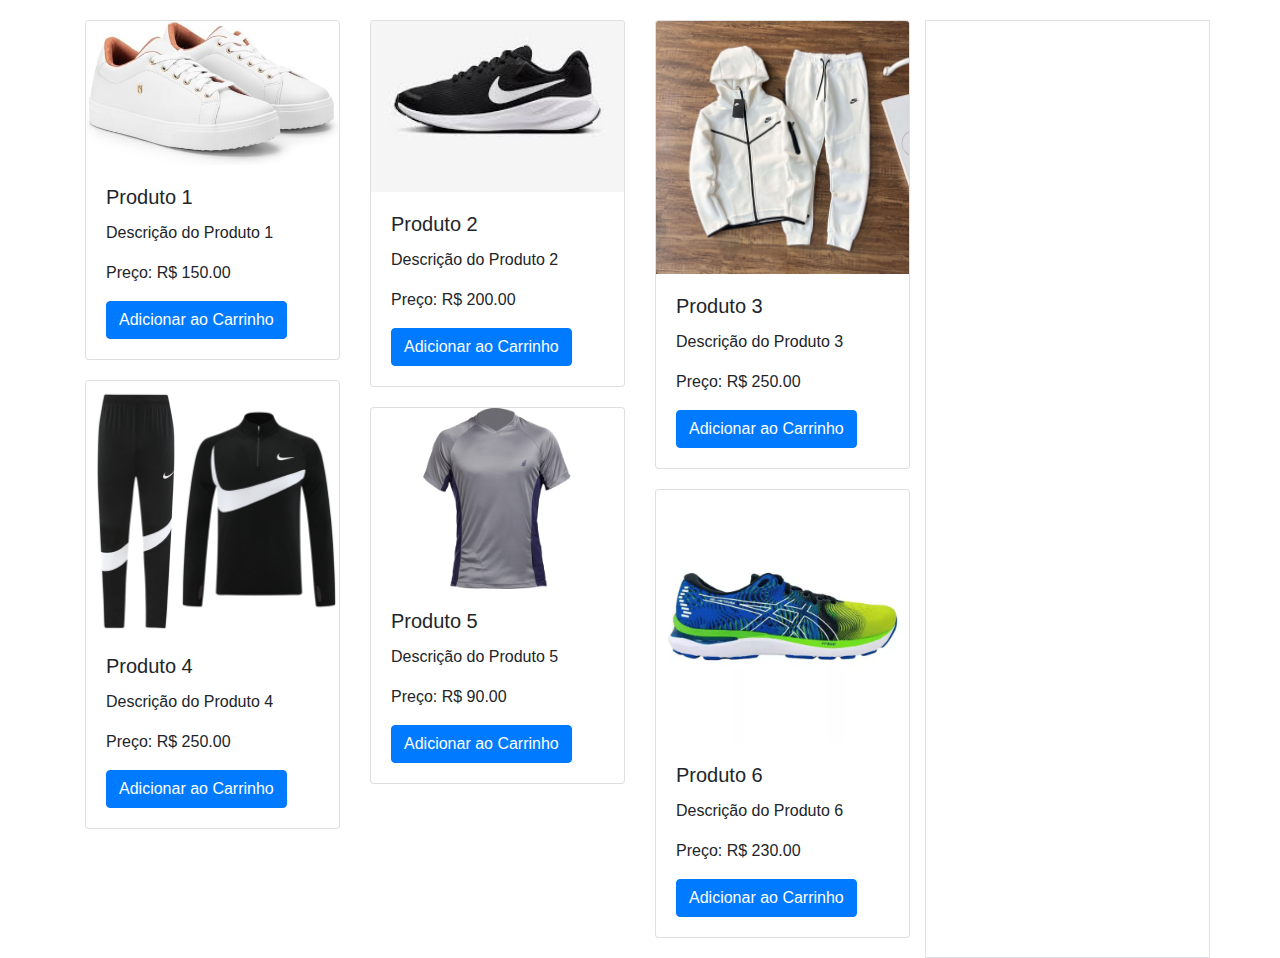
==== marcio-xerem/index.html @ 7ae81e7b "primeiro commit - Adição do módulo para criar os cards dinamicamente" ====
<!DOCTYPE html>
<html lang="pt-BR">
<head>
    <meta charset="UTF-8">
    <meta name="viewport" content="width=device-width, initial-scale=1.0">
    <title>Loja Online</title>
    <link rel="stylesheet" href="styles.css">
    <link rel="stylesheet" href="https://stackpath.bootstrapcdn.com/bootstrap/4.5.2/css/bootstrap.min.css">
</head>
<body>
    <main>
    <div class="container">
        <div class="row">
            <div class="col-md-3" id="coluna1"></div>
            <div class="col-md-3" id="coluna2"></div>
            <div class="col-md-3" id="coluna3"></div>
            <div class="col-md-3" id="carrinho"></div>
        </div>
    </div>
    </main>
    <script src="script.js"></script>
</body>
</html>
---- marcio-xerem/styles.css ----
body {
    background-color: #f8f9fa;
}

main {
    margin-top: 20px;
}

.card {
    margin-bottom: 20px;    
}

#carrinho {
    background-color: #ffffff;
    border: 1px solid #dee2e6;
    padding: 20px;
}
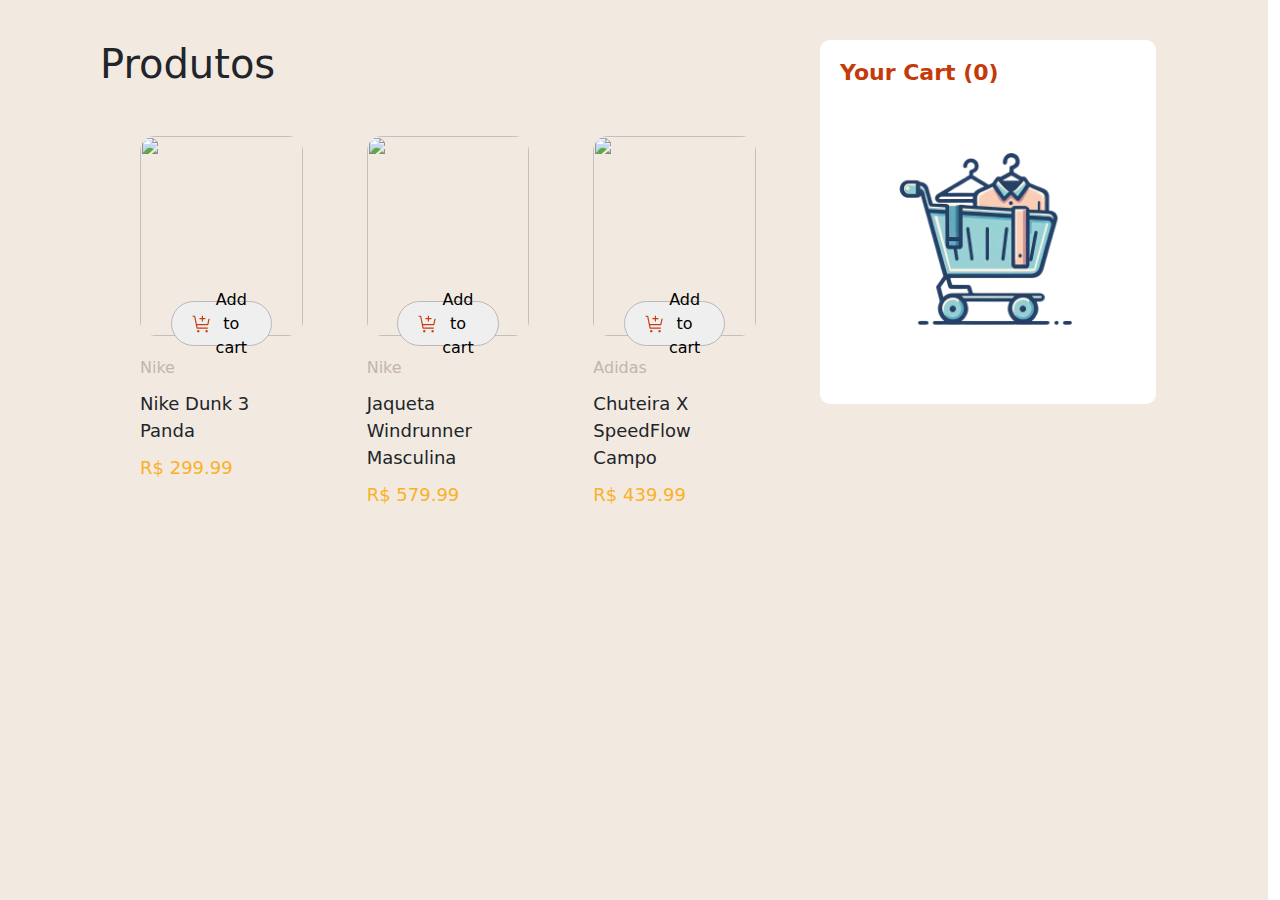
==== commit 5dbf4988: "terceiro commit - Adição do módulo com o carrinho ao layout principal" ====
--- a/marcio-xerem/index.html
+++ b/marcio-xerem/index.html
@@ -1,23 +1,39 @@
 <!DOCTYPE html>
-<html lang="pt-BR">
+<html lang="pt-br">
 <head>
     <meta charset="UTF-8">
     <meta name="viewport" content="width=device-width, initial-scale=1.0">
-    <title>Loja Online</title>
-    <link rel="stylesheet" href="styles.css">
-    <link rel="stylesheet" href="https://stackpath.bootstrapcdn.com/bootstrap/4.5.2/css/bootstrap.min.css">
+    <link rel="stylesheet" href="style.css">
+    <link href="https://cdn.jsdelivr.net/npm/bootstrap@5.3.3/dist/css/bootstrap.min.css" rel="stylesheet" integrity="sha384-QWTKZyjpPEjISv5WaRU9OFeRpok6YctnYmDr5pNlyT2bRjXh0JMhjY6hW+ALEwIH" crossorigin="anonymous">
+    <script src="https://cdn.jsdelivr.net/npm/bootstrap@5.3.3/dist/js/bootstrap.bundle.min.js" integrity="sha384-YvpcrYf0tY3lHB60NNkmXc5s9fDVZLESaAA55NDzOxhy9GkcIdslK1eN7N6jIeHz" crossorigin="anonymous"></script>
+    <title>Página inicial</title>
 </head>
 <body>
-    <main>
-    <div class="container">
-        <div class="row">
-            <div class="col-md-3" id="coluna1"></div>
-            <div class="col-md-3" id="coluna2"></div>
-            <div class="col-md-3" id="coluna3"></div>
-            <div class="col-md-3" id="carrinho"></div>
+    
+    <main class="row">
+
+        <div class="catalogo col-8">
+
+            <h1>Produtos</h1>
+
+            <div class="container-produtos row">              
+
+            </div>
+
         </div>
-    </div>
+
+        <div class="container-carrinho col-4">
+            <div class="carrinho">
+                <h2>Your Cart (0)</h2>
+
+                <div class="lista-produtos">
+                    <img src="assets/carrinho.png" class="vazio">
+                </div>
+
+            </div>
+        </div>
+
     </main>
-    <script src="script.js"></script>
+<script src="script.js"></script>
 </body>
 </html>--- a/marcio-xerem/style.css
+++ b/marcio-xerem/style.css
@@ -0,0 +1,127 @@
+* {
+    margin: 0;
+    padding: 0;
+    box-sizing: border-box;
+}
+
+main {
+    width: 100%;
+    height: 100vh;
+    background-color: #f2e9e1;
+    padding: 40px 100px;
+}
+
+.container-produtos{
+    padding: 20px;
+}
+
+.card-produto {
+    padding:10px;
+}
+
+.produto img {
+    width: 100%;
+    height: 200px;
+    border-radius: 15px;
+}
+
+.produto {
+    padding: 10px 20px;
+    display: flex;
+    flex-direction: column;
+    align-items: center;
+    position: relative;
+}
+
+.produto .btn-add {
+    width: 50%;
+    position: absolute;
+    bottom: 0;
+    border: 0;
+    padding: 10px 20px;
+    border-radius: 30px;
+    border: 1px solid rgb(186, 184, 184);
+    display: flex;
+    justify-content: space-around;
+    align-items: center;
+    height: 45px;
+}
+
+.btn-controller {
+    width: 50%;
+    position: absolute;
+    bottom: 0;
+    border: 0;
+    padding: 10px;
+    border-radius: 30px;
+    background-color: #c83b0e;
+    display: flex;
+    justify-content: space-between;
+    align-items: center;
+    height: 45px;
+    color: #fff;
+    font-size: 18px;
+    display: none;
+}
+
+.controller {
+    width: 20px !important;
+    height: 20px !important;
+    border: 1px solid #fff;
+    border-radius: 50%;
+    display: flex;
+    align-items: center;
+    justify-content: center;
+}
+
+.controller img {
+    width: 10px !important;
+    height: 10px !important;
+}
+
+
+.produto > button img {
+    width: 20px;
+}
+
+.infos {
+    padding: 10px 20px;
+    display: flex;
+    flex-direction: column;
+    gap: 10px;
+}
+
+.marca {
+    color: #c4b6aa;
+    font-size: 16px;
+}
+
+.nome,.preco {
+    font-size: 18px;
+}
+
+.preco {
+    font-weight: 500;
+    color: rgb(251, 177, 39);
+}
+
+.carrinho {
+    background-color: #fff;
+    padding: 20px;
+    border-radius: 10px;
+}
+
+.carrinho h2{
+    color: #c53a09;
+    font-weight: bold;
+    font-size: 22px;
+}
+
+.lista-produtos {
+    text-align: center;
+    padding: 20px;
+}
+
+.lista-produtos .vazio {
+    width: 250px;
+}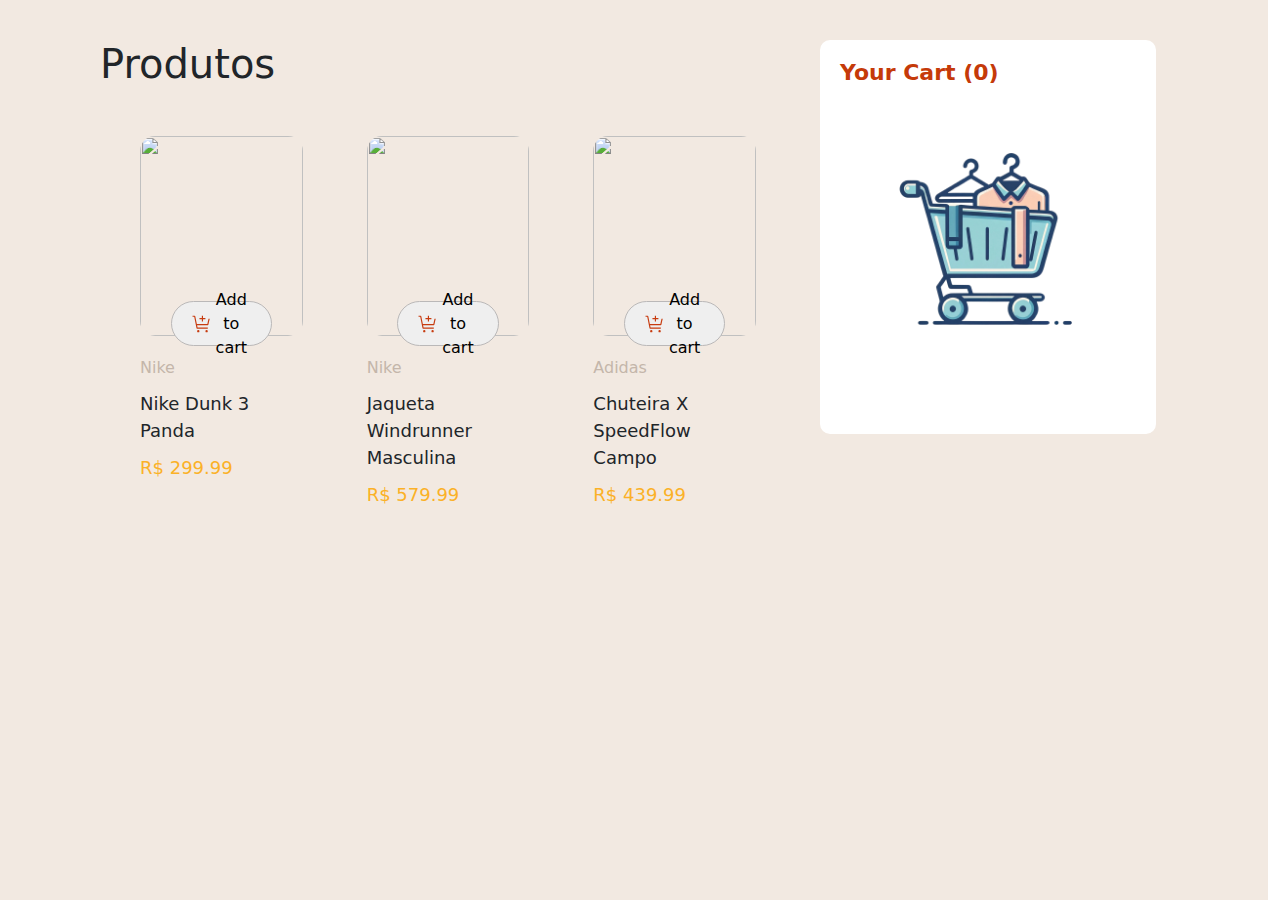
==== commit f493e197: "sexto commit - Inclusão do modal resumo da compra ao programa principal" ====
--- a/marcio-xerem/index.html
+++ b/marcio-xerem/index.html
@@ -16,7 +16,9 @@
 
             <h1>Produtos</h1>
 
-            <div class="container-produtos row">              
+            <div class="container-produtos row">
+
+        
 
             </div>
 
@@ -30,10 +32,14 @@
                     <img src="assets/carrinho.png" class="vazio">
                 </div>
 
+                <div class="valor-total-carrinho">
+
+                </div>
+
             </div>
         </div>
 
     </main>
-<script src="script.js"></script>
+<script src="script.js" type="module"></script>
 </body>
 </html>--- a/marcio-xerem/style.css
+++ b/marcio-xerem/style.css
@@ -120,8 +120,114 @@
 .lista-produtos {
     text-align: center;
     padding: 20px;
+    margin-bottom: 30px;
 }
 
 .lista-produtos .vazio {
     width: 250px;
+}
+
+.card-carrinho {
+    text-align: left;
+    margin-bottom: 10px;
+}
+
+.produto-carrinho {
+    font-weight: 500;
+}
+
+.infos-carrinho {
+    display: flex;
+    gap: 10px;
+}
+
+.quantidade-carrinho {
+    color: #cc4d1f;
+    font-weight: bold;
+}
+
+.valor-individual {
+    color: #a19c9c;
+}
+
+.valor-total {
+    color: #575757;
+    font-weight: 500;
+}
+
+.valor-total-carrinho {
+    text-align: center;
+}
+
+
+/* Página com os detalhes da compra */
+
+.modal {
+    position: fixed;
+    top: 0;
+    left: 0;
+    width: 100%;
+    height: 100%;
+    background-color: rgba(0, 0, 0, 0.5);
+    display: flex;
+    justify-content: center;
+    align-items: center;
+    z-index: 1000;
+    /* Garantir que a modal esteja em cima */
+}
+
+.modal-content {
+    background-color: white;
+    padding: 20px;
+    border-radius: 10px;
+    text-align: left;
+    max-width: 600px;
+    width: 80%;
+    z-index: 1001;
+    /* Garantir que o conteúdo da modal esteja em cima */
+}
+
+.imagem-produto {
+    width: 50px;
+    height: 50px;
+    object-fit: cover;
+    margin-right: 10px;
+}
+
+.produto-confirmacao {
+    display: flex;
+    align-items: flex-start;
+    margin-bottom: 10px;
+}
+
+.produto-info {
+    display: flex;
+    flex-direction: column;
+    justify-content: center;
+    margin-left: 10px;
+}
+
+.produto-nome {
+    font-weight: bold;
+    margin-bottom: 5px;
+}
+
+.produto-detalhes {
+    font-size: 14px;
+}
+
+/* Estilo para centralizar o botão */
+.modal-content .btn-novo-pedido {
+    display: block;
+    margin: 20px auto;
+    color: #fff;
+    background-color: #c53a09;
+    font-size: 18px;
+    border-radius: 20px;
+    width: 80%;
+}
+
+/* Estilo para congelar o fundo */
+.modal-open {
+    overflow: hidden;
 }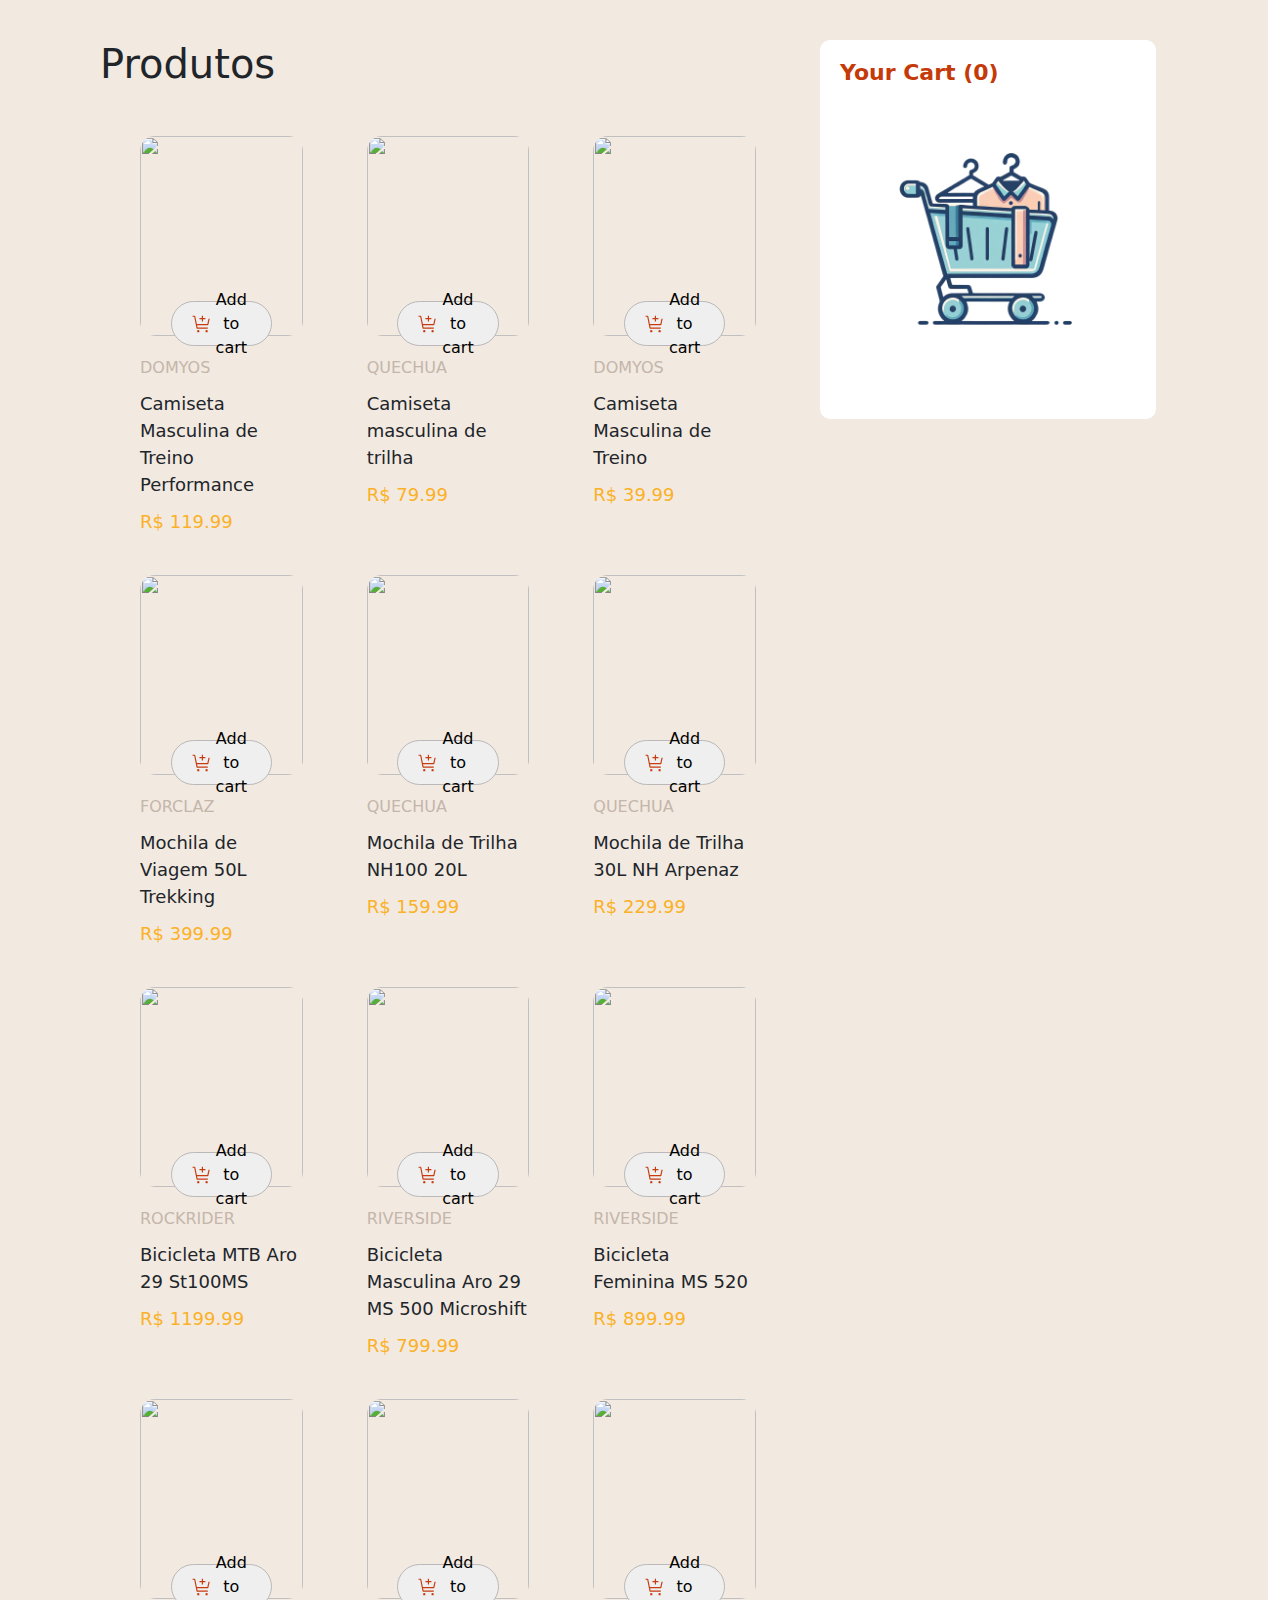
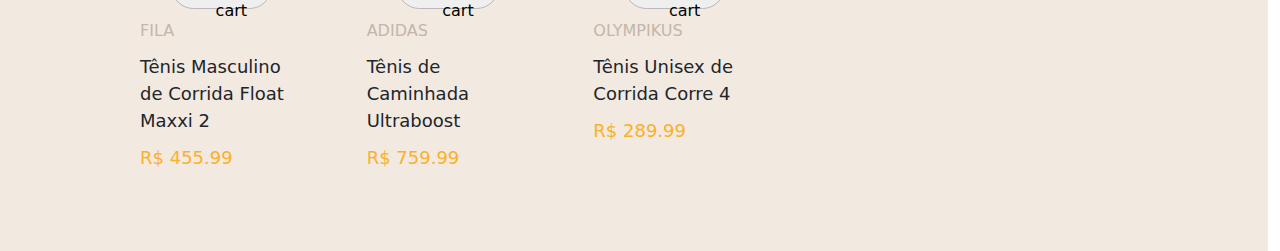
==== commit 44f83e26: "Adicionando Cupom de Desconto" ====
--- a/marcio-xerem/index.html
+++ b/marcio-xerem/index.html
@@ -42,4 +42,5 @@
     </main>
 <script src="script.js" type="module"></script>
 </body>
-</html>+</html>
+
--- a/marcio-xerem/style.css
+++ b/marcio-xerem/style.css
@@ -6,7 +6,6 @@
 
 main {
     width: 100%;
-    height: 100vh;
     background-color: #f2e9e1;
     padding: 40px 100px;
 }
@@ -120,7 +119,7 @@
 .lista-produtos {
     text-align: center;
     padding: 20px;
-    margin-bottom: 30px;
+    margin-bottom: 15px;
 }
 
 .lista-produtos .vazio {
@@ -230,4 +229,12 @@
 /* Estilo para congelar o fundo */
 .modal-open {
     overflow: hidden;
+}
+
+.btn-success{
+    margin-top: 20px;
+}
+
+.controller.increment, .controller.decrement{
+    cursor: pointer
 }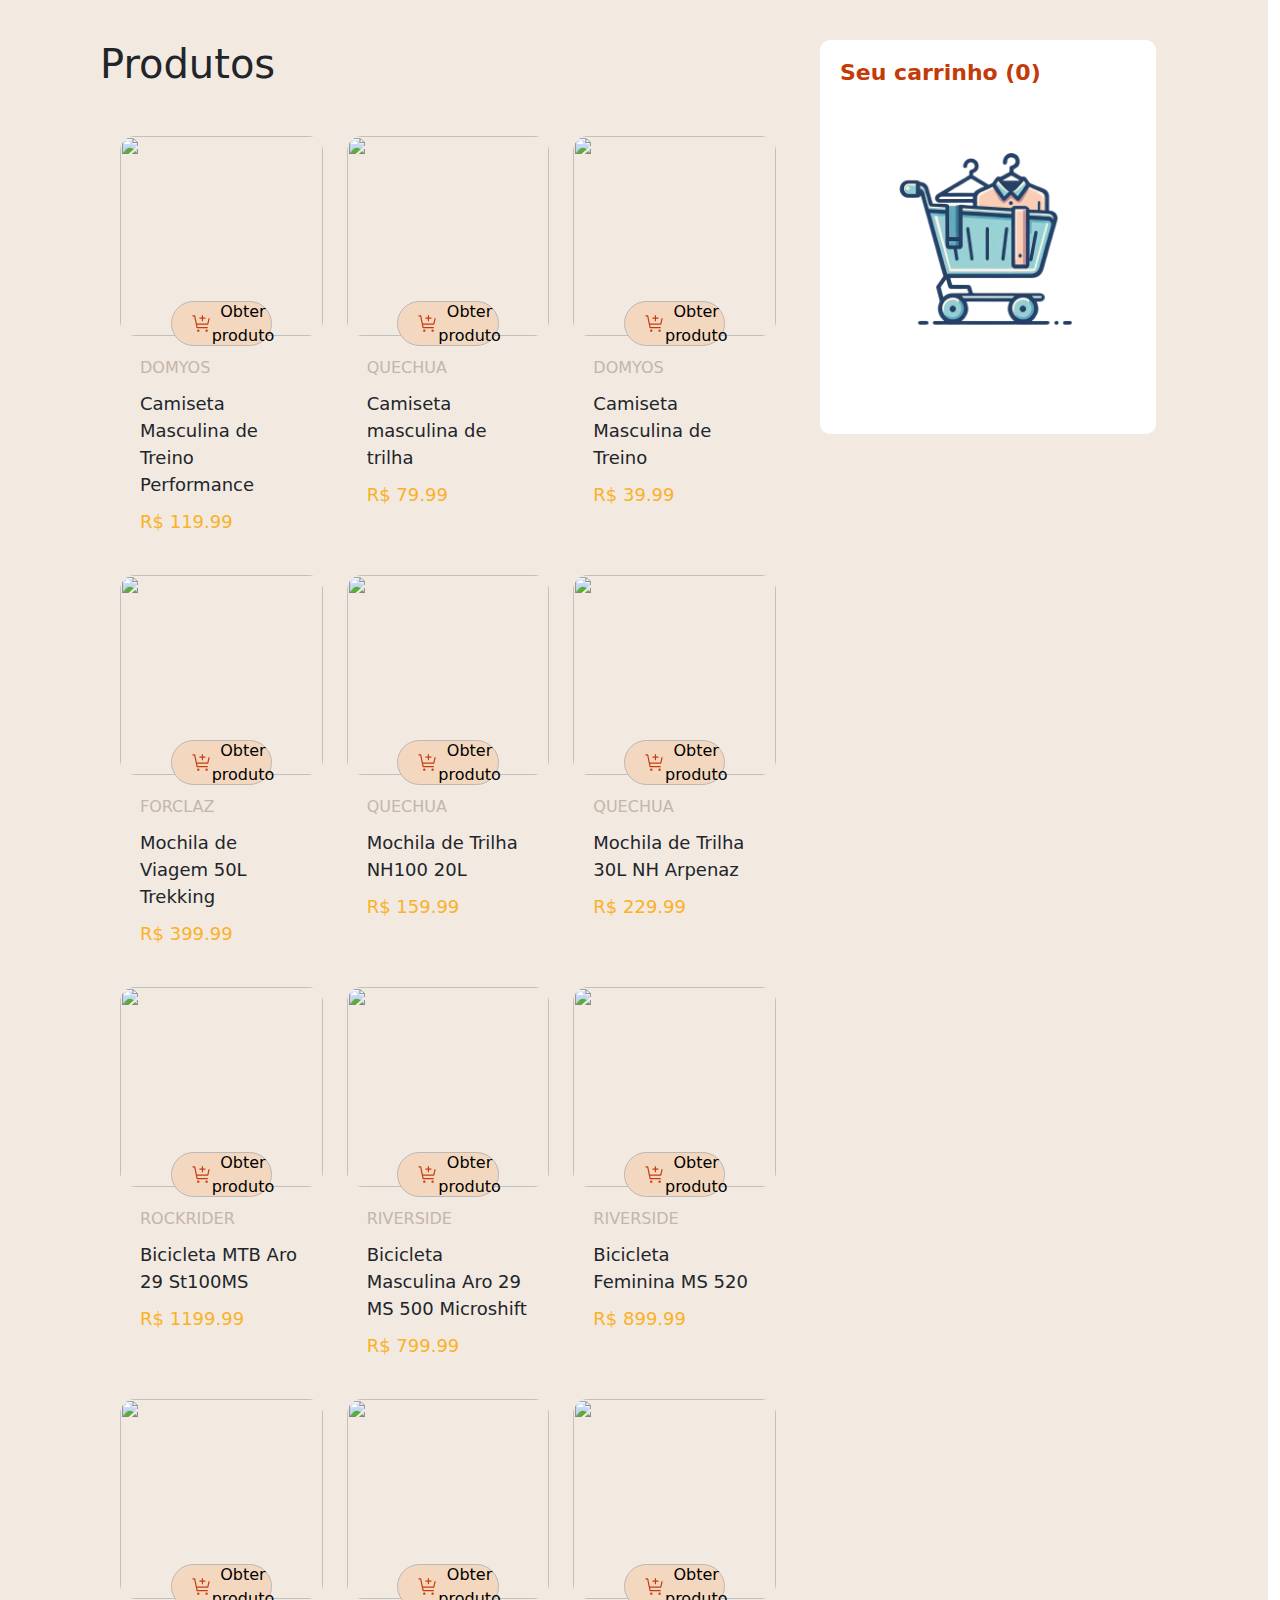
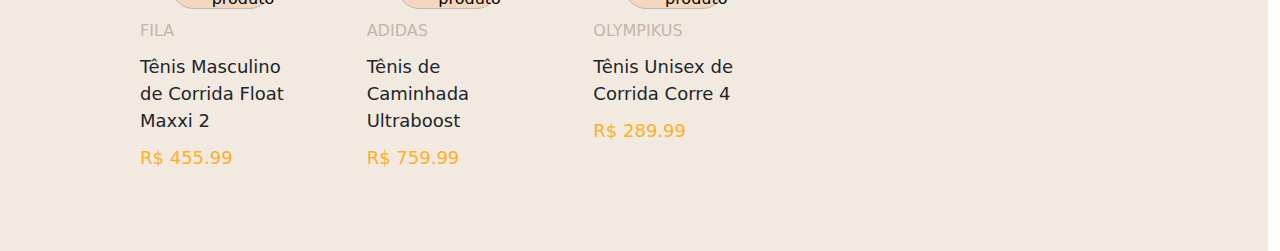
==== commit 1d10c5fd: "Integração do carrinho entre a página principal e a página individual do produto" ====
--- a/marcio-xerem/index.html
+++ b/marcio-xerem/index.html
@@ -26,7 +26,7 @@
 
         <div class="container-carrinho col-4">
             <div class="carrinho">
-                <h2>Your Cart (0)</h2>
+                <h2>Seu carrinho (0)</h2>
 
                 <div class="lista-produtos">
                     <img src="assets/carrinho.png" class="vazio">
@@ -42,5 +42,4 @@
     </main>
 <script src="script.js" type="module"></script>
 </body>
-</html>
-
+</html>--- a/marcio-xerem/style.css
+++ b/marcio-xerem/style.css
@@ -16,16 +16,22 @@
 
 .card-produto {
     padding:10px;
-}
-
-.produto img {
+    height: 100%;
+}
+
+.produto > a > img {
     width: 100%;
     height: 200px;
     border-radius: 15px;
 }
 
+.produto a {
+    width: 100%;
+    flex-grow: 1;
+}
+
 .produto {
-    padding: 10px 20px;
+    padding: 10px 0px;
     display: flex;
     flex-direction: column;
     align-items: center;
@@ -40,6 +46,7 @@
     padding: 10px 20px;
     border-radius: 30px;
     border: 1px solid rgb(186, 184, 184);
+    background-color: #f3d8bf;
     display: flex;
     justify-content: space-around;
     align-items: center;
@@ -119,7 +126,7 @@
 .lista-produtos {
     text-align: center;
     padding: 20px;
-    margin-bottom: 15px;
+    margin-bottom: 30px;
 }
 
 .lista-produtos .vazio {
@@ -231,10 +238,128 @@
     overflow: hidden;
 }
 
-.btn-success{
-    margin-top: 20px;
-}
-
-.controller.increment, .controller.decrement{
-    cursor: pointer
+.catalogoProduto {
+    display: flex;
+    justify-content: center;
+    align-items: center;
+}
+
+.detalheProduto {
+    text-align: center;
+}
+
+.detalheProduto img {
+    border-radius: 30px;
+}
+
+.detalheProduto > img {
+    width: 90%;
+    margin-bottom: 40px;
+    height: 600px;
+}
+
+.infos-produto {
+    padding: 40px;
+}
+
+.infos-produto > h4 {
+    color: #a8a8a8;
+}
+
+.infos-produto > h1 {
+    font-size: 60px;
+    margin-bottom: 50px;
+}
+
+.infos-produto > p {
+    font-size: 24px;
+    color: #a19c9c;
+}
+
+.infos-produto > span {
+    font-weight: bold;
+    font-size: 32px;
+}
+
+.minImg {
+    padding: 10px;
+}
+
+.detalheProduto .minImg img{ 
+
+width: 80%; 
+
+}
+
+.cart-manager {
+    margin-top: 50px;
+    display: flex;
+    gap: 60px;
+}
+
+.controlador {
+    width: 30%;
+    padding: 20px 25px;
+    background-color: #f1f1f1;
+    border-radius: 15px;
+    user-select: none;
+}
+
+.controlador > div, .controlador > span {
+    text-align: center;
+    font-size: 20px;
+    font-weight: bold;
+    display: flex;
+    justify-content: center;
+    align-items: center;
+}
+
+.controlador img {
+    width: 15px;
+}
+
+.controlador > div {
+    cursor: pointer;
+}
+
+.addCart-individual {
+    background-color: #ee7010;
+    width: 40%;
+    display: flex;
+    align-items: center;
+    justify-content: center;
+    border-radius: 15px;
+    gap: 20px;
+}
+
+.addCart-individual span {
+    font-weight: bold;
+    font-size: 20px;
+}
+
+.addCart-individual img {
+    
+    filter: brightness(0);
+
+}
+
+.pagina-inicial {
+    margin-bottom: 20px;
+}
+
+.pagina-inicial > a {
+    text-decoration: none;
+    color: #000;
+}
+
+.pagina-inicial > a > img {
+    width: 20px;
+}
+
+.desabilitado {
+    opacity: 0.4;
+}
+
+.habilitado {
+    opacity: 1;
 }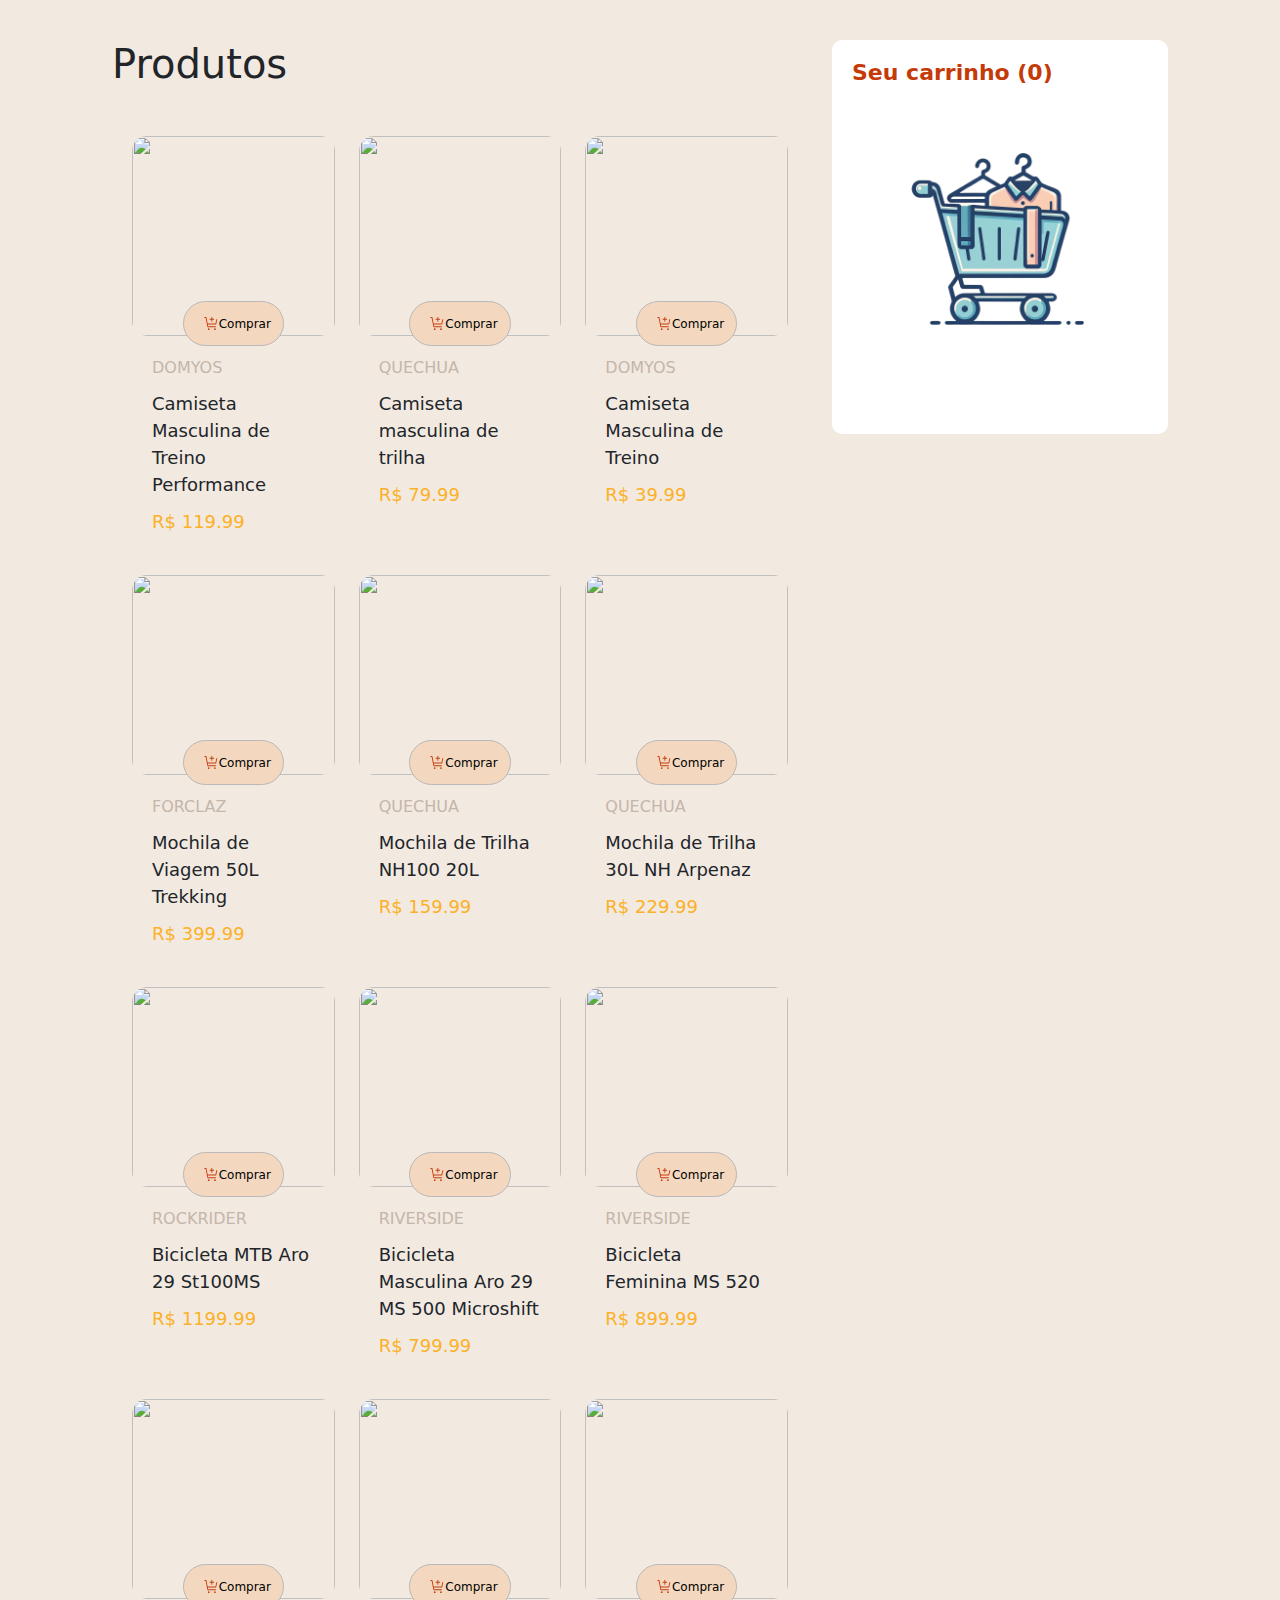
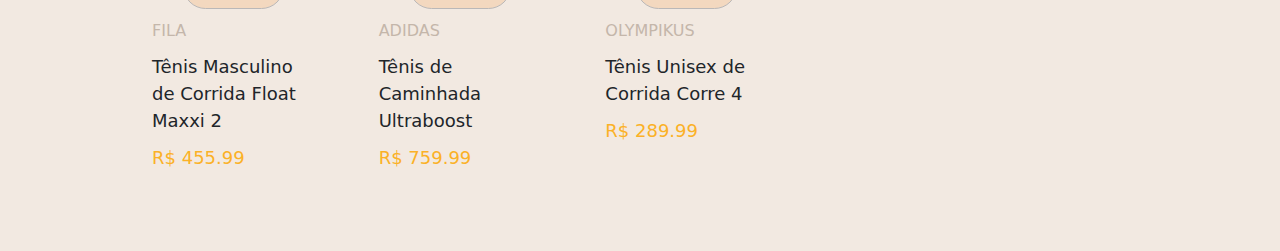
==== commit 574b88f9: "Configuração de responsivo" ====
--- a/marcio-xerem/index.html
+++ b/marcio-xerem/index.html
@@ -12,7 +12,7 @@
     
     <main class="row">
 
-        <div class="catalogo col-8">
+        <div class="catalogo col-xxl-8 col-xl-8 col-lg-8 col-md-12 col-sm-12 col-12">
 
             <h1>Produtos</h1>
 
@@ -24,7 +24,7 @@
 
         </div>
 
-        <div class="container-carrinho col-4">
+        <div class="container-carrinho col-xxl-4 col-xl-4 col-lg-4 col-md-12 col-sm-12 col-12">
             <div class="carrinho">
                 <h2>Seu carrinho (0)</h2>
 
--- a/marcio-xerem/style.css
+++ b/marcio-xerem/style.css
@@ -4,8 +4,13 @@
     box-sizing: border-box;
 }
 
+body {
+    background-color: #f2e9e1 !important;
+}
+
 main {
     width: 100%;
+    margin: 0 auto !important;
     background-color: #f2e9e1;
     padding: 40px 100px;
 }
@@ -303,6 +308,7 @@
     background-color: #f1f1f1;
     border-radius: 15px;
     user-select: none;
+    display: flex;
 }
 
 .controlador > div, .controlador > span {
@@ -362,4 +368,116 @@
 
 .habilitado {
     opacity: 1;
+}
+
+@media screen and (max-width:1400px) and (min-width:1200px) {
+
+    .btn-add {
+        font-size: 12px;
+    }
+
+    .btn-add > img {
+        width: 15px !important;
+    }
+
+}
+
+@media  screen and (max-width:1300px) {
+    
+    .controlador {
+        padding: 20px 15px;
+    }
+
+}
+
+@media screen and (max-width:800px) {
+    
+    .detalheProduto > img {
+        width: 100%;
+        height: 400px;
+    }
+
+    .infos-produto > h4 {
+        font-size: 18px;
+    }
+    
+    .infos-produto > h1 {
+        font-size: 42px;
+        margin-bottom: 50px;
+    }
+    
+    .infos-produto > p {
+        font-size: 20px;
+        color: #a19c9c;
+    }
+    
+    .infos-produto > span {
+        font-weight: bold;
+        font-size: 28px;
+    }
+
+    main {
+        padding: 30px;
+    }
+
+}
+
+@media screen and (max-width:1000px) {
+
+    .btn-add {
+        font-size: 12px;
+    }
+
+    .btn-add > img {
+        width: 15px !important;
+    }
+
+}
+
+@media screen and (max-width:480px) {
+
+    .container-produtos {
+        padding: 0px;
+    }
+
+    .card-produto {
+        padding: 0;
+    }
+
+
+    main {
+        padding: 30px;
+    }
+
+    .infos-produto > h4 {
+        font-size: 18px;
+    }
+    
+    .infos-produto > h1 {
+        font-size: 34px;
+        margin-bottom: 50px;
+    }
+    
+    .infos-produto > p {
+        font-size: 20px;
+        color: #a19c9c;
+    }
+    
+    .infos-produto > span {
+        font-weight: bold;
+        font-size: 24px;
+    }
+
+    main {
+        padding: 10px;
+    }
+
+    .controlador {
+        padding: 0;
+    }
+
+    .addCart-individual {
+        width: 60%;
+    }
+
 }